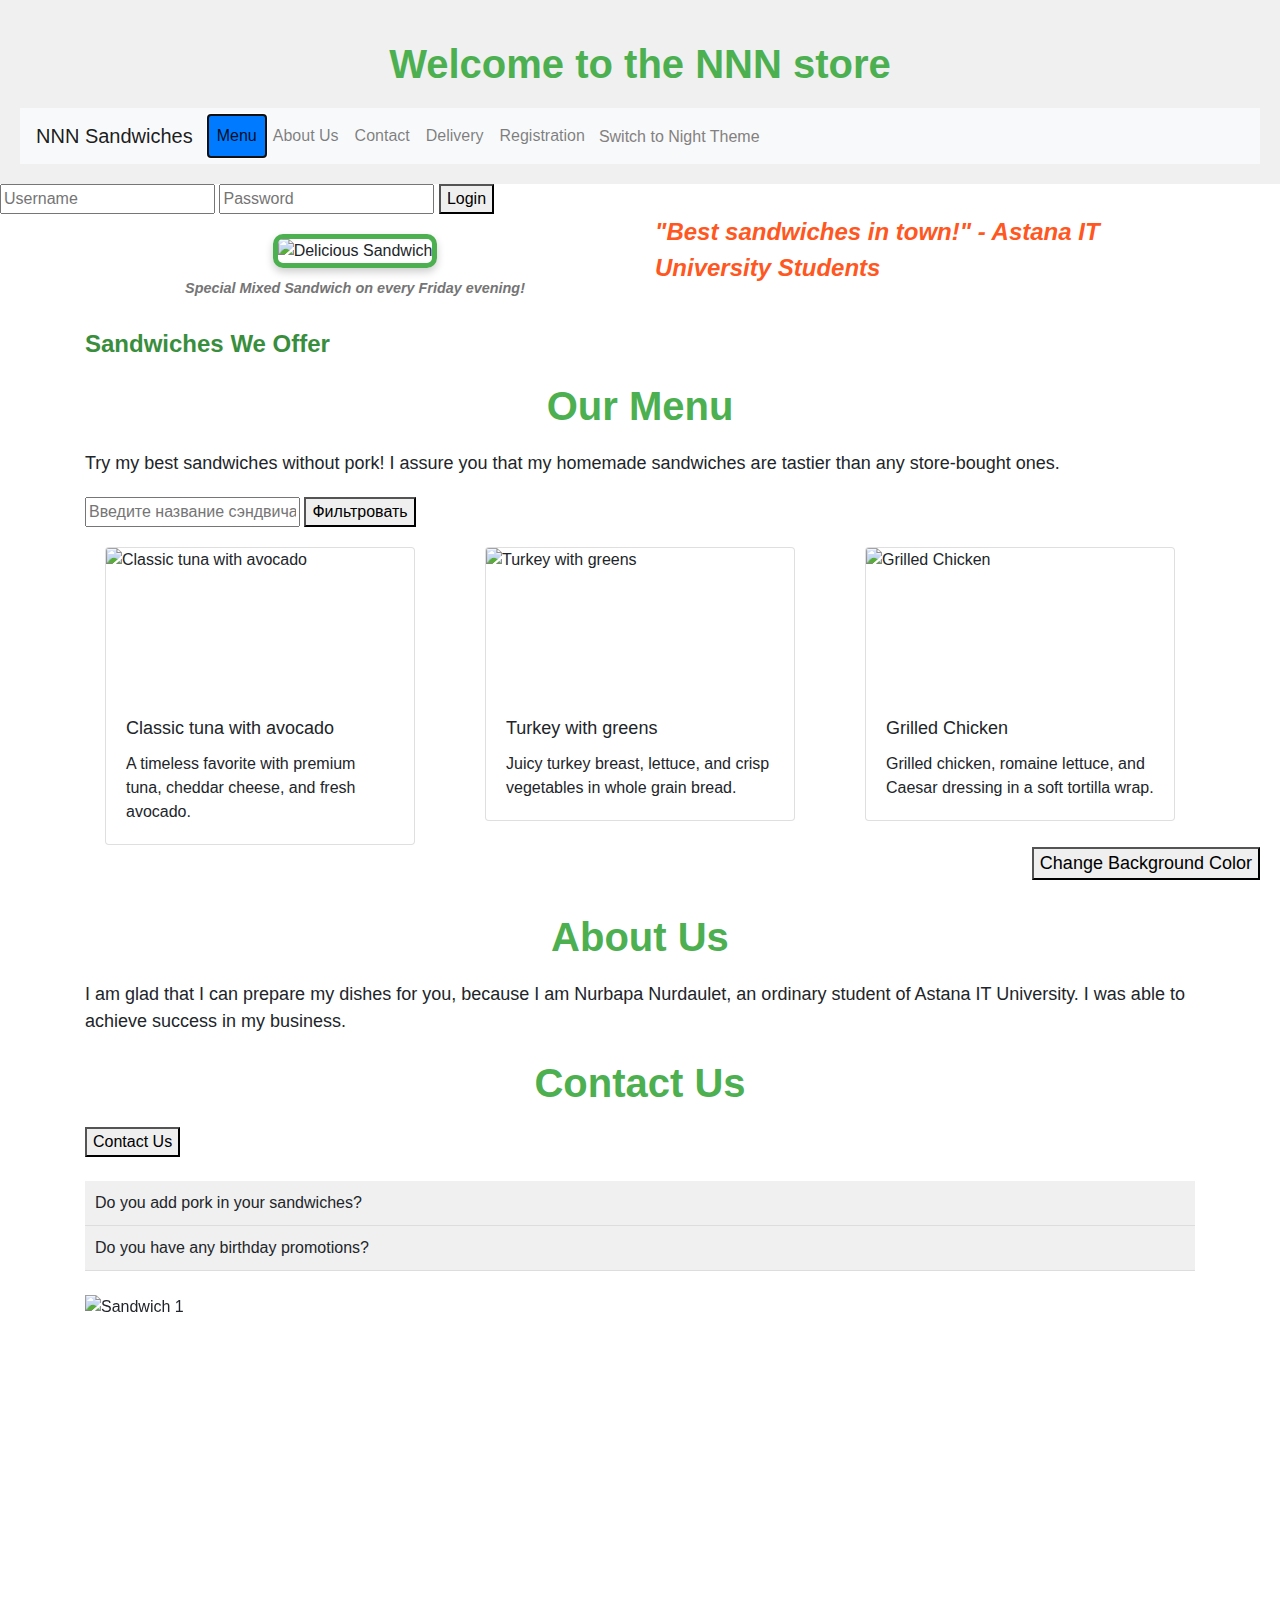
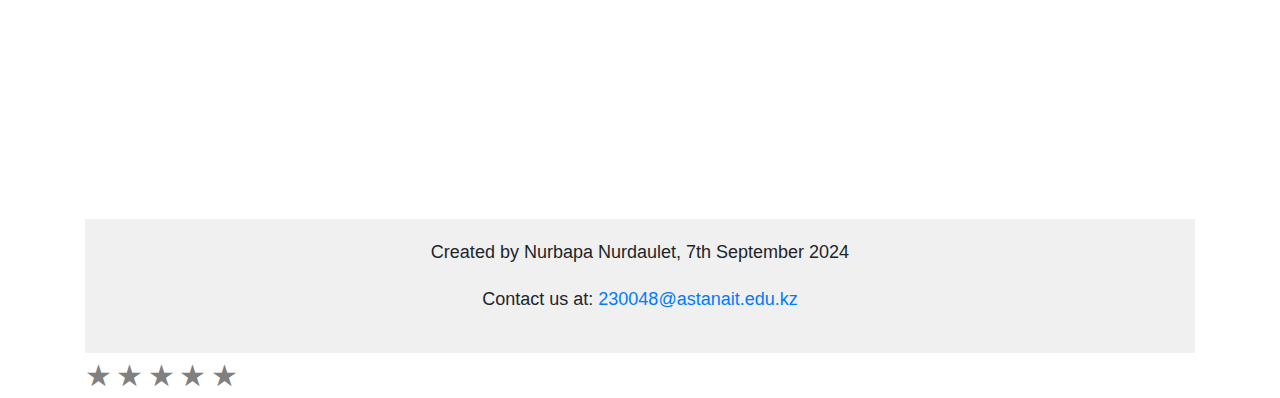
==== index.html @ 0d7af91d "Add files via upload" ====
<!DOCTYPE html>
<html lang="en">
  <head>
    <meta charset="UTF-8" />
    <meta name="viewport" content="width=device-width, initial-scale=1.0" />
    <title>NNN Sandwiches!</title>
    <link rel="stylesheet" href="styles.css" />
    <link
      rel="stylesheet"
      href="https://stackpath.bootstrapcdn.com/bootstrap/4.5.2/css/bootstrap.min.css"
    />
  </head>
  <body>
    <header id="header-section">
      <h1 class="section-heading">Welcome to the NNN store</h1>
      <nav class="navbar navbar-expand-lg navbar-light bg-light">
        <a class="navbar-brand" href="#">NNN Sandwiches</a>
        <button
          class="navbar-toggler"
          type="button"
          data-toggle="collapse"
          data-target="#navbarNav"
          aria-controls="navbarNav"
          aria-expanded="false"
          aria-label="Toggle navigation"
        >
          <span class="navbar-toggler-icon"></span>
        </button>
        <div class="collapse navbar-collapse" id="navbarNav">
          <ul class="navbar-nav">
            <li class="nav-item">
              <a class="nav-link" href="#menu" tabindex="0">Menu</a>
            </li>
            <li class="nav-item">
              <a class="nav-link" href="#about" tabindex="0">About Us</a>
            </li>
            <li class="nav-item">
              <a class="nav-link" href="#contact" tabindex="0">Contact</a>
            </li>
            <li class="nav-item">
              <a class="nav-link" href="delivery.html" tabindex="0">Delivery</a>
            </li>
            <li class="nav-item">
              <a class="nav-link" href="register.html" tabindex="0">Registration</a>
              </li>
            <button id="theme-switch">Switch to Night Theme</button>
            
            

          </ul>
        </div>
      </nav>
    </header>
    <div id="login-form">
      <input type="text" id="username" placeholder="Username" />
      <input type="password" id="password" placeholder="Password" /> <!-- Поле пароля -->
      <button onclick="login()">Login</button>
    </div>
    
    <div id="logout-form" style="display: none;">
      <span id="display-username"></span>
      <button onclick="logout()">Logout</button>
    </div>
    

        <main class="container">
        <div class="row">
          <div class="col-lg-6">
            <figure class="image-container">
              <img
                class="featured-image"
                src="https://encrypted-tbn0.gstatic.com/images?q=tbn:ANd9GcRiJO4X4GaU1ln8Ive9SEUCnDwpfsqTNfGIIA&s"
                alt="Delicious Sandwich"
                width="300"
              />
              <figcaption class="image-caption">
                Special Mixed Sandwich on every Friday evening!
              </figcaption>
            </figure>
          </div>
          <div class="col-lg-6">
            <blockquote class="highlighted-text">
              "Best sandwiches in town!" - Astana IT University Students
            </blockquote>
          </div>
        </div>

        
        <h3 class="section-subheading">Sandwiches We Offer</h3>

        <section id="menu" class="my-4">
          <h2 class="section-heading">Our Menu</h2>
          <p class="paragraph-text">
            Try my best sandwiches without pork! I assure you that my homemade
            sandwiches are tastier than any store-bought ones.
          </p>
          <div>
            <input type="text" id="filter-input" placeholder="Введите название сэндвича" />
            <button id="filter-button">Фильтровать</button>
          </div>
          <div class="row sandwich-row"> <!-- Используем класс row для создания строки -->
            <!-- Здесь будут динамически добавляться сэндвичи -->
          </div>
        </section>

        <!-- <div class="row">
          <div class="col-lg-4">
            <div class="card">
              <img
                class="card-img-top"
                src="https://img.iamcook.ru/2023/upl/recipes/cat/u-674ab21b9fd2a4b46bb719b44692fa74.jpg"
                alt="Classic tuna with avocado"
              />
              <div class="card-body">
                <h5 class="card-title">Classic tuna with avocado</h5>
                <p class="card-text">
                  A timeless favorite with premium tuna, cheddar cheese, and
                  fresh avocado.
                </p>
              </div>
            </div>
          </div>
          <div class="col-lg-4">
            <div class="card">
              <img
                class="card-img-top"
                src="https://images.gastronom.ru/UkY4hJATUJpFTsm3f1yoFzzSl6GPl5_DTDg4dPqXp_A/pr:recipe-cover-image/g:ce/rs:auto:0:0:0/L2Ntcy9hbGwtaW1hZ2VzLzY3Mjc3NTUzLTUxYjUtNDQzNS1iNDM3LTllNDY0MDAxZTVmMy5qcGc.webp"
                alt="Turkey with greens"
              />
              <div class="card-body">
                <h5 class="card-title">Turkey with greens</h5>
                <p class="card-text">
                  Juicy turkey breast, lettuce, and crisp vegetables in whole
                  grain bread.
                  </p>
                </div>
              </div>
            </div>
            <div class="col-lg-4">
              <div class="card">
                <img
                  class="card-img-top"
                  src="https://static.1000.menu/img/content-v2/1d/ac/17587/klab-sendvich-s-kuricei_1622956953_19_max.jpg"
                  alt="Grilled Chicken"
                />
                <div class="card-body">
                  <h5 class="card-title">Grilled Chicken</h5>
                  <p class="card-text">
                    Grilled chicken, romaine lettuce, and Caesar dressing in a
                    soft tortilla wrap.
                  </p>
                </div>
              </div>
            </div>
          </div>
        </section> -->
        
        <section id="about" class="my-4">
          <h2 class="section-heading">About Us</h2>
          <p class="paragraph-text">
            I am glad that I can prepare my dishes for you, because I am Nurbapa
            Nurdaulet, an ordinary student of Astana IT University. I was able to
            achieve success in my business.
          </p>
        </section>
  
        <section id="contact" class="my-4">
          <h2 class="section-heading">Contact Us</h2>
          <button id="popup-button">Contact Us</button>
          <div id="popup-form" class="hidden">
            <form id="contact-form" action="/submit" method="POST">
              <div class="form-group">
                <label for="name">Name:</label>
                <input class="form-control" type="text" id="name" name="name"/>
              </div>
              <div class="form-group">
                <label for="email">Email:</label>
                <input class="form-control" id="email" name="email"/>
              </div>
              <div class="form-group">
                <label for="password">Password:</label>
                <input class="form-control" type="password" id="password" name="password"/>
              </div>
              <div class="form-group">
                <label for="confirm-password">Confirm Password:</label>
                <input class="form-control" type="password" id="confirm-password" name="confirm-password"/>
              </div>
              <div class="form-group">
                <label for="sandwich">Favorite Sandwich:</label>
                <select class="form-control" id="sandwich" name="sandwich">
                  <option value="tuna">Classic tuna with avocado</option>
                  <option value="turkey">Turkey with greens</option>
                  <option value="chicken">Grilled Chicken</option>
                </select>
              </div>
              <div id="error-message" class="text-danger"></div>
              <button class="btn btn-primary" type="submit">Submit</button>
              <button class="btn btn-secondary" type="button" id="reset-button">Reset</button>
            </form>
            <button id="close-button">Close</button>
          </div>
        </section>
        
  
        <section id="accordion" class="my-4">
          <div class="accordion">
            <div class="accordion-header">Do you add pork in your sandwiches?</div>
            <div class="accordion-content hidden">No,because we adhere to Muslim rules</div>
            <div class="accordion-header">Do you have any birthday promotions?</div>
            <div class="accordion-content hidden">Yes, if it's your birthday, we'll give you 20% off.</div>
          </div>
        </section>
  
        <section id="carousel" class="my-4">
          <div
            id="carouselExampleIndicators"
            class="carousel slide"
            data-ride="carousel"
          >
            <div class="carousel-inner">
              <div class="carousel-item active">
                <img
                  src="https://encrypted-tbn0.gstatic.com/images?q=tbn:ANd9GcRiJO4X4GaU1ln8Ive9SEUCnDwpfsqTNfGIIA&s"
                  class="d-block w-100"
                  alt="Sandwich 1"
                />
              </div>
              <div class="carousel-item">
                <img
                  src="https://img.iamcook.ru/2023/upl/recipes/cat/u-674ab21b9fd2a4b46bb719b44692fa74.jpg"
                  class="d-block w-100"
                  alt="Sandwich 2"
                />
              </div>
              <div class="carousel-item">
                <img
                  src="https://static.1000.menu/img/content-v2/1d/ac/17587/klab-sendvich-s-kuricei_1622956953_19_max.jpg"
                  class="d-block w-100"
                  alt="Sandwich 3"
                />
              </div>
            </div>
            <a
              class="carousel-control-prev"
              href="#carouselExampleIndicators"
              role="button"
              data-slide="prev"
            >
              <span class="carousel-control-prev-icon" aria-hidden="true"></span>
              <span class="sr-only">Previous</span>
            </a>
            <a
              class="carousel-control-next"
              href="#carouselExampleIndicators"
              role="button"
              data-slide="next"
            >
              <span class="carousel-control-next-icon" aria-hidden="true"></span>
              <span class="sr-only">Next</span>
            </a>
          </div>
        </section>
  
        <footer id="footer-section">
          <p class="paragraph-text">
            Created by Nurbapa Nurdaulet, 7th September 2024
          </p>
          <p class="paragraph-text">
            Contact us at:
            <a href="mailto:230048@astanait.edu.kz">230048@astanait.edu.kz</a>
          </p>
        </footer>
        <div class="rating">
          <span class="star" data-value="1">★</span>
          <span class="star" data-value="2">★</span>
          <span class="star" data-value="3">★</span>
          <span class="star" data-value="4">★</span>
          <span class="star" data-value="5">★</span>
      </div>
      
        
        <button id="background-color-button">Change Background Color</button>
        <div id="current-time"></div>
        <!-- Модальное окно -->
    <div id="greeting-modal" class="modal">
      <div class="modal-content">
        <span id="close-modal" class="close-button">&times;</span>
        <p id="greeting"></p> <!-- Приветствие появится здесь -->
      </div>
    </div>
    <audio id="notification-sound" src="sounds/notification.mp3" preload="auto"></audio>  
      <script src="https://code.jquery.com/jquery-3.5.1.slim.min.js"></script>
      <script src="https://cdn.jsdelivr.net/npm/@popperjs/core@2.9.2/dist/umd/popper.min.js"></script>
      <script src="https://stackpath.bootstrapcdn.com/bootstrap/4.5.2/js/bootstrap.min.js"></script>
      <script src="script.js"></script>
    </body>
  </html>
---- styles.css ----
body {
  font-family: Arial, sans-serif;
  margin: 0;
  padding: 0;
}

header {
  background-color: #f0f0f0;
  padding: 20px;
  text-align: center;
}
.section-heading {
  font-size: 2.5em;
  font-weight: bold;
  text-align: center;
  margin: 20px 0;
  color: #4caf50;
}



.section-subheading {
  font-size: 1.5em;
  font-weight: bold;
  margin: 10px 0;
  color: #388e3c;
}
.nav-bar {
  background-color: #4caf50;
  padding: 10px 0;
  text-align: center;
}

.menu-item {
  font-weight: bold;
  color: #4caf50;
}

.navbar {
  background-color: #333;
  color: #fff;
}

.navbar-brand {
  color: #fff;
}

.nav-link {
  color: #fff;
}

.nav-link:hover {
  color: #ccc;
}



.paragraph-text {
  font-size: 18px;
  margin-bottom: 20px;
}

.image-container {
  text-align: center;
  margin: 20px;
}

.featured-image {
  width: 300px;
  height: 200px;
  object-fit: cover;
  border-radius: 10px;
  border: 5px solid #4caf50;
  box-shadow: 0 4px 8px rgba(0, 0, 0, 0.2);
}

.image-caption {
  font-style: italic;
  font-size: 0.9em;
  color: #757575;
  margin-top: 10px;
  font-weight: bold;
}

.highlighted-text {
  font-size: 24px;
  font-weight: bold;
  font-style: italic;
  color: #ff5722;
  margin-bottom: 20px;
}

.card {
  margin: 20px;
}

.card-img-top {
  width: 100%;
  height: 150px;
  object-fit: cover;
  border-radius: 10px;
}

.card-body {
  padding: 20px;
}

.card-title {
  font-size: 18px;
  margin-bottom: 10px;
}

.card-text {
  font-size: 16px;
  margin-bottom: 20px;
}

#popup-form {
  display: none;
  position: fixed;
  top: 50%;
  left: 50%;
  transform: translate(-50%, -50%);
  background-color: #fff;
  padding: 20px;
  border: 1px solid #ddd;
  border-radius: 10px;
  box-shadow: 0 0 10px rgba(0, 0, 0, 0.2);
}

#close-button {
  position: absolute;
  top: 10px;
  right: 10px;
  font-size: 18px;
  cursor: pointer;
}

.accordion-header {
  background-color: #f0f0f0;
  padding: 10px;
  border-bottom: 1px solid #ddd;
  cursor: pointer;
}

.accordion-content {
  padding: 10px;
  border-bottom: 1px solid #ddd;
}

.carousel-inner {
  width: 100%;
  height: 500px;
}

.carousel-item {
  height: 500px;
}

.carousel-control-prev-icon,
.carousel-control-next-icon {
  width: 30px;
  height: 30px;
  background-color: #333;
  color: #fff;
  border-radius: 50%;
  cursor: pointer;
}

footer {
  background-color: #f0f0f0;
  padding: 20px;
  text-align: center;
}

.paragraph-text {
  font-size: 18px;
  margin-bottom: 20px;
}

#background-color-button {
  position: fixed;
  bottom: 20px;
  right: 20px;
  font-size: 18px;
  cursor: pointer;
}

#current-time {
  position: fixed;
  bottom: 50px;
  right: 20px;
  font-size: 18px;
}
.star {
  font-size: 30px; /* Размер звезды */
  color: gray; /* Цвет звезды по умолчанию */
  transition: transform 0.2s ease, color 0.2s ease; /* Плавный переход */
  cursor: pointer; /* Указатель при наведении */
}

.star:hover {
  transform: scale(1.2); /* Увеличение звезды при наведении */
  color: gold; /* Цвет звезды при наведении */
}

.star.active {
  color: gold; /* Цвет активной звезды */
}
.night-theme {
  background-color: #333;
  color: #fff;
}
#resetButton {
  background-color: #007BFF;
  color: white;
  cursor: pointer;
  transition: background-color 0.3s;
  width: 35%;
  height: 40px;
  border-radius: 10px;
}

#resetButton:hover {
  background-color: #0056b3;
}
#theme-switch {
  background-color: transparent; /* Прозрачный фон */
  color:#848080;
  border: none; /* Убираем границы */
  border-radius: 0; /* Убираем округление */
  padding-top: 2px;
  font-size: 16px; /* Размер шрифта */
  cursor: pointer; /* Курсор при наведении */
  transition: color 0.3s ease; /* Плавный переход цвета текста */
}

#theme-switch:hover {
  color: #000; /* Черный цвет текста при наведении */
}


.nav-link.active {
  background-color: #007bff; /* Change to your desired color */
  color: white; /* Change text color */
}
.modal {
  display: none; /* Скрываем по умолчанию */
  position: fixed;
  z-index: 1000;
  left: 0;
  top: 0;
  width: 100%;
  height: 100%;
  background-color: rgba(0, 0, 0, 0.5); /* Полупрозрачный фон */
}

.modal-content {
  background-color: #fff;
  margin: 15% auto;
  padding: 20px;
  border-radius: 8px;
  width: 80%;
  max-width: 400px;
  text-align: center;
}

.close-button {
  position: absolute;
  top: 10px;
  right: 15px;
  font-size: 24px;
  cursor: pointer;
}
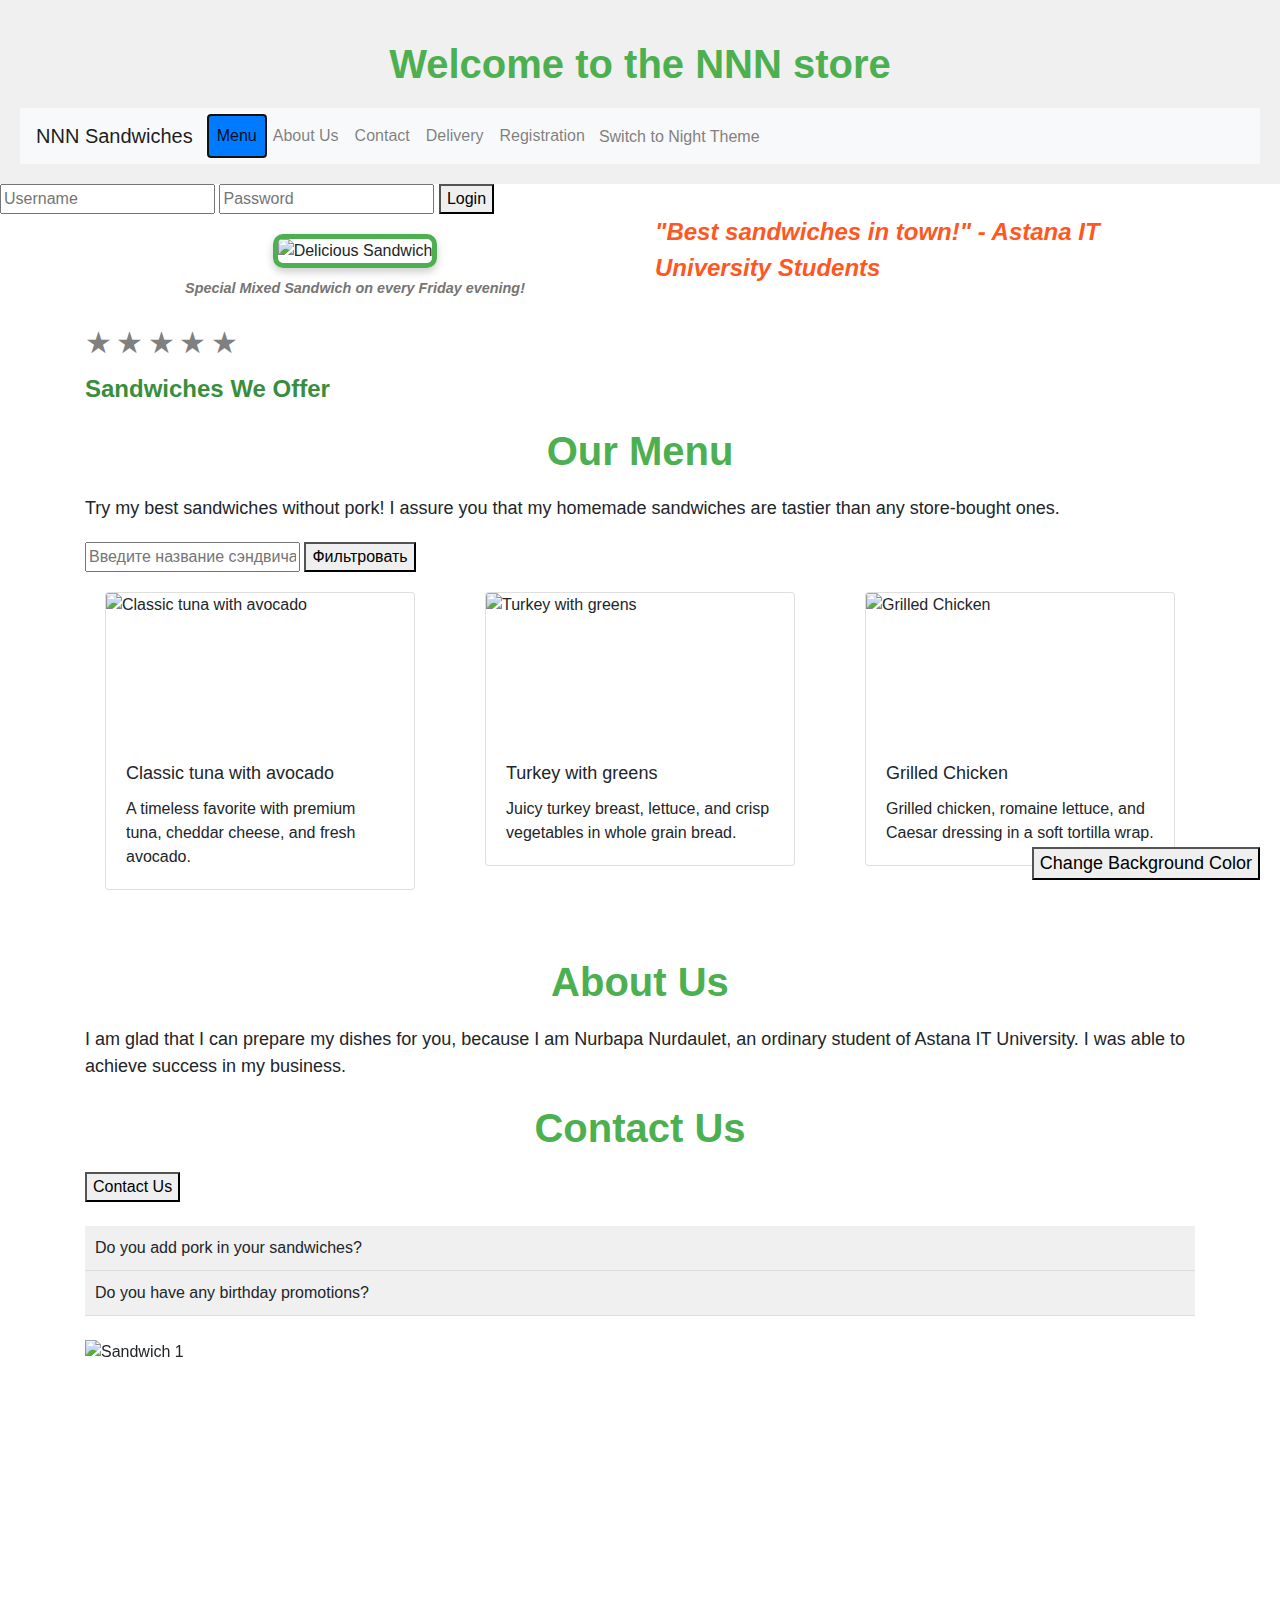
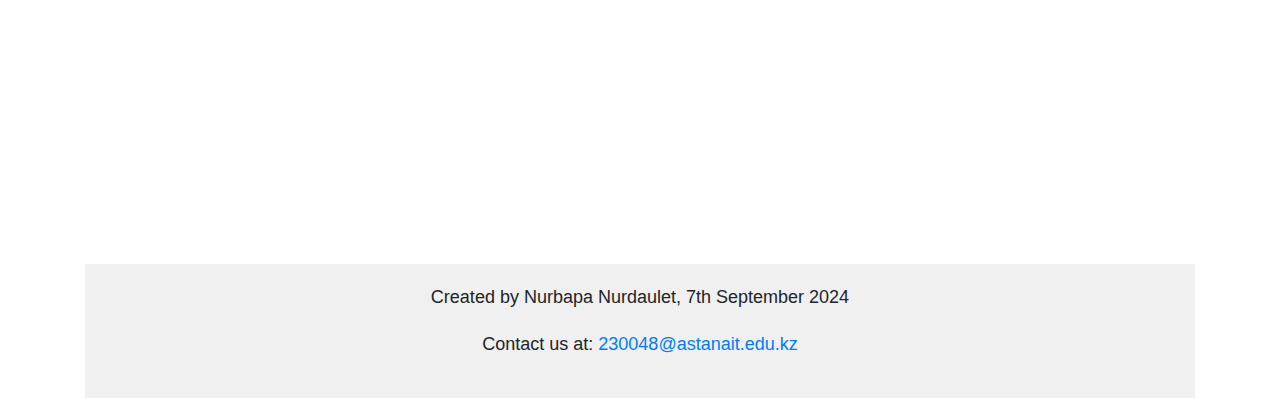
==== commit ba9db24f: "Update index.html" ====
--- a/index.html
+++ b/index.html
@@ -77,6 +77,13 @@
                 Special Mixed Sandwich on every Friday evening!
               </figcaption>
             </figure>
+            <div class="rating">
+              <span class="star" data-value="1">★</span>
+              <span class="star" data-value="2">★</span>
+              <span class="star" data-value="3">★</span>
+              <span class="star" data-value="4">★</span>
+              <span class="star" data-value="5">★</span>
+            </div>
           </div>
           <div class="col-lg-6">
             <blockquote class="highlighted-text">
@@ -270,28 +277,15 @@
             <a href="mailto:230048@astanait.edu.kz">230048@astanait.edu.kz</a>
           </p>
         </footer>
-        <div class="rating">
-          <span class="star" data-value="1">★</span>
-          <span class="star" data-value="2">★</span>
-          <span class="star" data-value="3">★</span>
-          <span class="star" data-value="4">★</span>
-          <span class="star" data-value="5">★</span>
-      </div>
+
       
         
         <button id="background-color-button">Change Background Color</button>
         <div id="current-time"></div>
-        <!-- Модальное окно -->
-    <div id="greeting-modal" class="modal">
-      <div class="modal-content">
-        <span id="close-modal" class="close-button">&times;</span>
-        <p id="greeting"></p> <!-- Приветствие появится здесь -->
-      </div>
-    </div>
     <audio id="notification-sound" src="sounds/notification.mp3" preload="auto"></audio>  
       <script src="https://code.jquery.com/jquery-3.5.1.slim.min.js"></script>
       <script src="https://cdn.jsdelivr.net/npm/@popperjs/core@2.9.2/dist/umd/popper.min.js"></script>
       <script src="https://stackpath.bootstrapcdn.com/bootstrap/4.5.2/js/bootstrap.min.js"></script>
       <script src="script.js"></script>
     </body>
-  </html>+  </html>
--- a/styles.css
+++ b/styles.css
@@ -193,19 +193,19 @@
   font-size: 18px;
 }
 .star {
-  font-size: 30px; /* Размер звезды */
-  color: gray; /* Цвет звезды по умолчанию */
-  transition: transform 0.2s ease, color 0.2s ease; /* Плавный переход */
-  cursor: pointer; /* Указатель при наведении */
+  font-size: 30px; 
+  color: gray; 
+  transition: transform 0.2s ease, color 0.2s ease; 
+  cursor: pointer; 
 }
 
 .star:hover {
-  transform: scale(1.2); /* Увеличение звезды при наведении */
-  color: gold; /* Цвет звезды при наведении */
+  transform: scale(1.2); 
+  color: gold; 
 }
 
 .star.active {
-  color: gold; /* Цвет активной звезды */
+  color: gold; 
 }
 .night-theme {
   background-color: #333;
@@ -225,34 +225,35 @@
   background-color: #0056b3;
 }
 #theme-switch {
-  background-color: transparent; /* Прозрачный фон */
+  background-color: transparent; 
   color:#848080;
-  border: none; /* Убираем границы */
-  border-radius: 0; /* Убираем округление */
+  border: none; 
+  border-radius: 0; 
   padding-top: 2px;
-  font-size: 16px; /* Размер шрифта */
-  cursor: pointer; /* Курсор при наведении */
-  transition: color 0.3s ease; /* Плавный переход цвета текста */
+  font-size: 16px; 
+  cursor: pointer; 
+  transition: color 0.3s ease; 
 }
 
 #theme-switch:hover {
-  color: #000; /* Черный цвет текста при наведении */
+  color: #000;
 }
 
 
 .nav-link.active {
-  background-color: #007bff; /* Change to your desired color */
-  color: white; /* Change text color */
+  background-color: #007bff; 
+  color: white;
 }
 .modal {
-  display: none; /* Скрываем по умолчанию */
+  display: none; 
   position: fixed;
   z-index: 1000;
   left: 0;
   top: 0;
   width: 100%;
   height: 100%;
-  background-color: rgba(0, 0, 0, 0.5); /* Полупрозрачный фон */
+  background-color: rgba(0, 0, 0, 0.5);
+  
 }
 
 .modal-content {
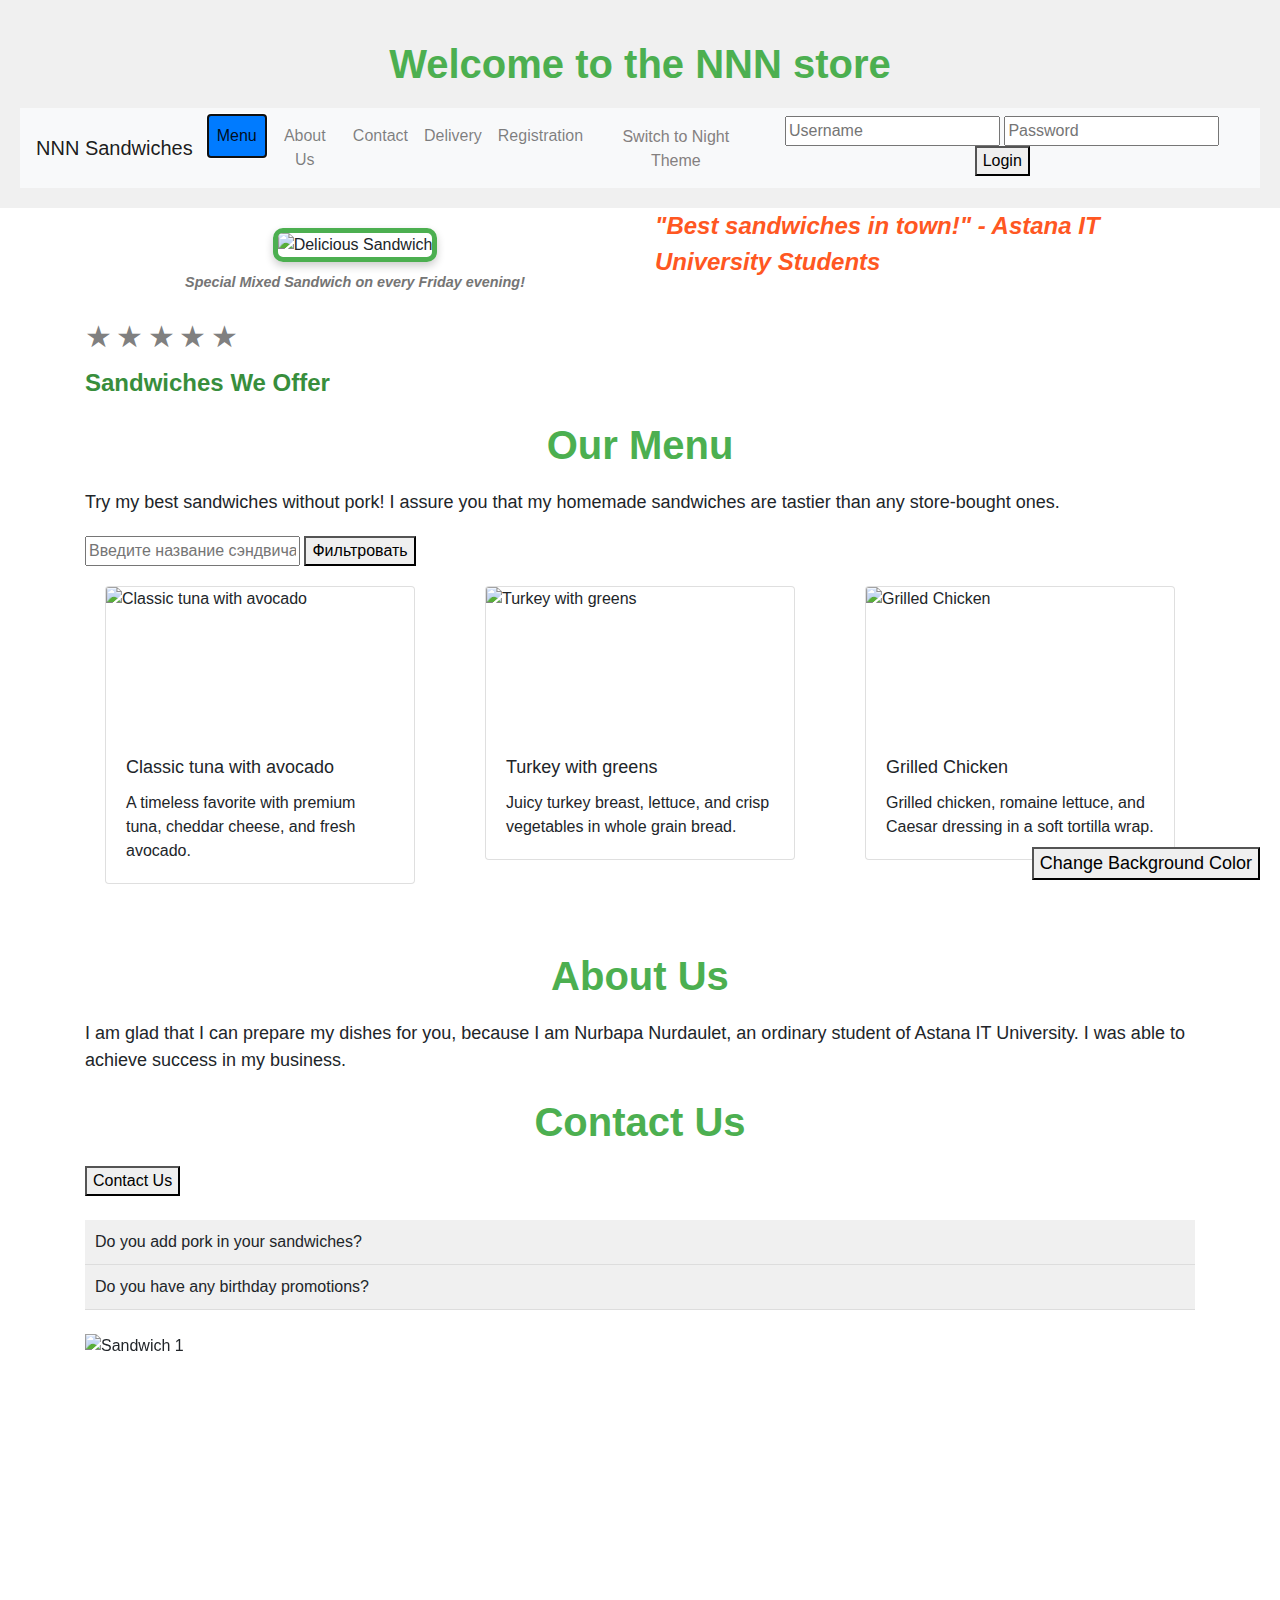
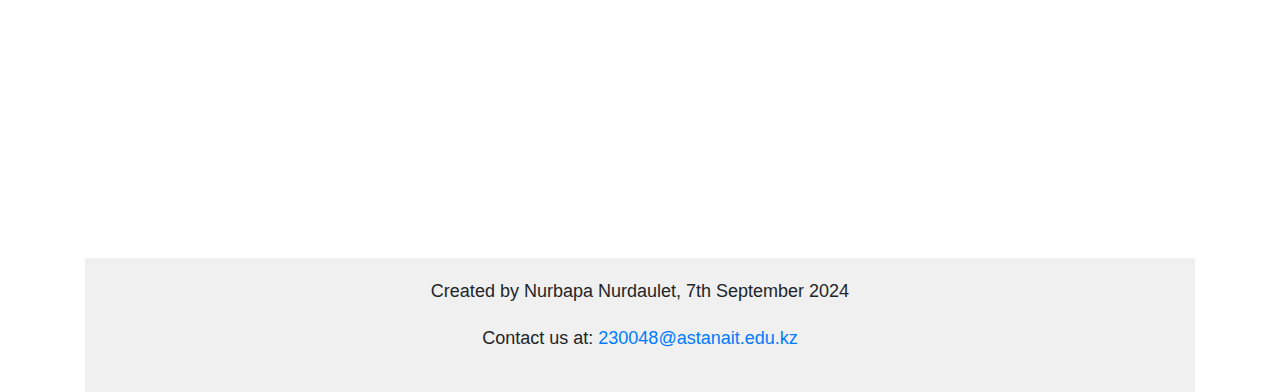
==== commit 8795bc40: "Update index.html" ====
--- a/index.html
+++ b/index.html
@@ -44,23 +44,21 @@
               <a class="nav-link" href="register.html" tabindex="0">Registration</a>
               </li>
             <button id="theme-switch">Switch to Night Theme</button>
+            <div id="login-form">
+              <input type="text" id="username" placeholder="Username" />
+              <input type="password" id="password" placeholder="Password" /> <!-- Поле пароля -->
+              <button onclick="login()">Login</button>
+            </div>
             
-            
-
+            <div id="logout-form" style="display: none;">
+              <span id="display-username"></span>
+              <button onclick="logout()">Logout</button>
+            </div>
           </ul>
         </div>
       </nav>
     </header>
-    <div id="login-form">
-      <input type="text" id="username" placeholder="Username" />
-      <input type="password" id="password" placeholder="Password" /> <!-- Поле пароля -->
-      <button onclick="login()">Login</button>
-    </div>
-    
-    <div id="logout-form" style="display: none;">
-      <span id="display-username"></span>
-      <button onclick="logout()">Logout</button>
-    </div>
+
     
 
         <main class="container">
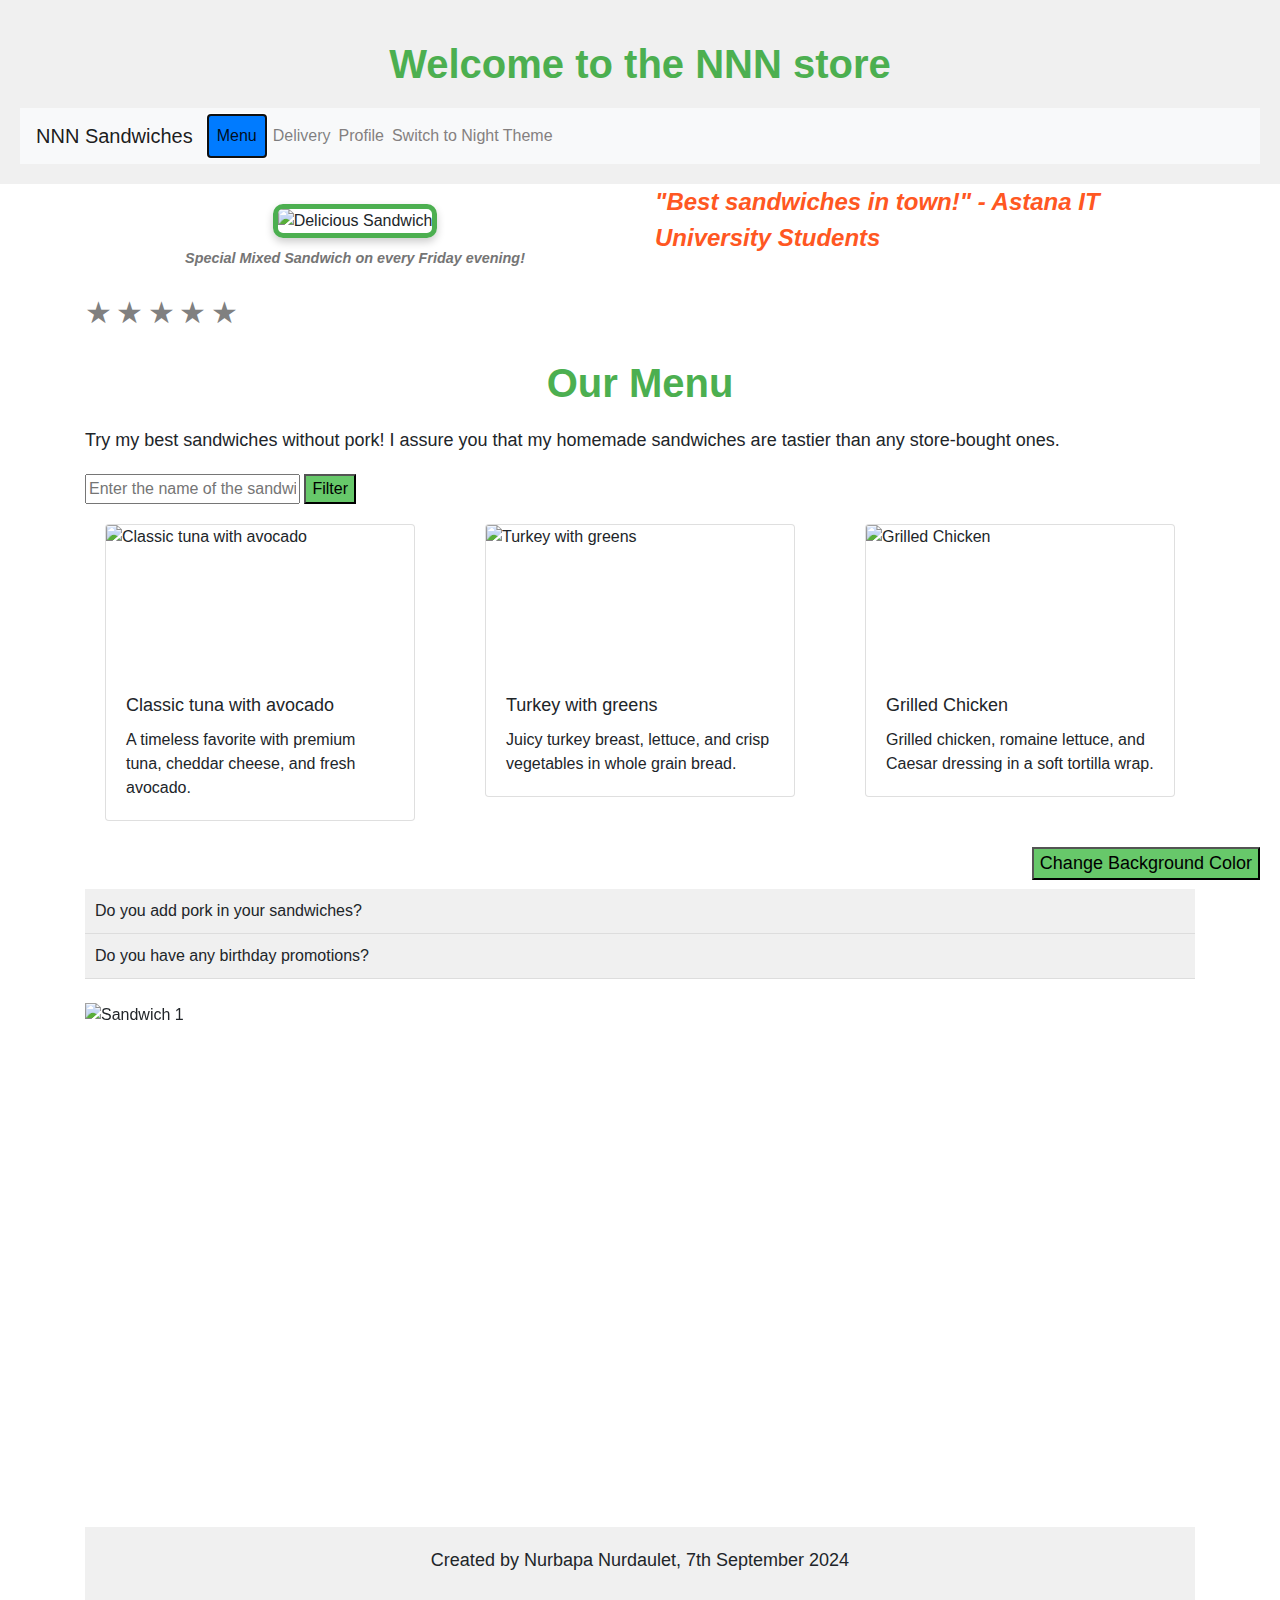
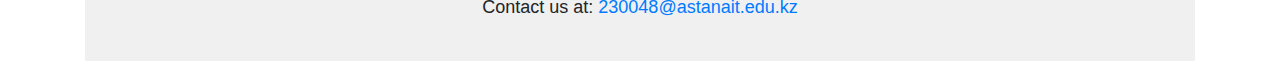
==== commit 2a459b7d: "Add files via upload" ====
--- a/index.html
+++ b/index.html
@@ -32,34 +32,57 @@
               <a class="nav-link" href="#menu" tabindex="0">Menu</a>
             </li>
             <li class="nav-item">
-              <a class="nav-link" href="#about" tabindex="0">About Us</a>
-            </li>
-            <li class="nav-item">
-              <a class="nav-link" href="#contact" tabindex="0">Contact</a>
-            </li>
-            <li class="nav-item">
               <a class="nav-link" href="delivery.html" tabindex="0">Delivery</a>
             </li>
-            <li class="nav-item">
-              <a class="nav-link" href="register.html" tabindex="0">Registration</a>
-              </li>
-            <button id="theme-switch">Switch to Night Theme</button>
-            <div id="login-form">
-              <input type="text" id="username" placeholder="Username" />
-              <input type="password" id="password" placeholder="Password" /> <!-- Поле пароля -->
-              <button onclick="login()">Login</button>
-            </div>
-            
-            <div id="logout-form" style="display: none;">
-              <span id="display-username"></span>
-              <button onclick="logout()">Logout</button>
-            </div>
+            <li><a class="nav-link" href="#" id="profile-btn">Profile</a></li>
+            <button class="nav-link" id="theme-switch">Switch to Night Theme</button>
+
+
           </ul>
         </div>
       </nav>
     </header>
 
-    
+    <div id="modal" class="modal">
+      <div class="modal-content">
+          <h2 id="modal-title">Registration</h2>
+          <form id="form">
+              <div>
+                  <label for="username">Name</label>
+                  <input type="text" id="username" required>
+              </div>
+              <div>
+                  <label for="email">Email</label>
+                  <input type="email" id="email" required>
+              </div>
+              <div>
+                  <label for="password">Password</label>
+                  <input type="password" id="password" required>
+              </div>
+              <div>
+                  <label for="confirm-password">Confirm Password</label>
+                  <input type="password" id="confirm-password" required>
+            </div>
+            <span id="password-error" style="color: red; display: none;">Passwords do not match!</span>
+              <button type="submit">Send</button>
+              <button type="button" id="close-btn">Close</button>
+          </form>
+          <!-- Кнопка для переключения между регистрацией и авторизацией -->
+          <button id="switch-btn" type="button">Authorization</button>
+
+      </div>
+  </div>
+
+  <div id="profile-modal" class="modal">
+      <div class="modal-content">
+          <h2>Your Profile</h2>
+          <p id="profile-info">Information about your profile</p>
+          <button id="close-profile-btn">Close</button>
+          <!-- Кнопка для выхода из аккаунта -->
+          <button id="logout-btn" style="display: block;">Exit</button>
+
+      </div>
+  </div>
 
         <main class="container">
         <div class="row">
@@ -81,7 +104,7 @@
               <span class="star" data-value="3">★</span>
               <span class="star" data-value="4">★</span>
               <span class="star" data-value="5">★</span>
-            </div>
+          </div>
           </div>
           <div class="col-lg-6">
             <blockquote class="highlighted-text">
@@ -90,8 +113,8 @@
           </div>
         </div>
 
-        
-        <h3 class="section-subheading">Sandwiches We Offer</h3>
+
+
 
         <section id="menu" class="my-4">
           <h2 class="section-heading">Our Menu</h2>
@@ -100,11 +123,10 @@
             sandwiches are tastier than any store-bought ones.
           </p>
           <div>
-            <input type="text" id="filter-input" placeholder="Введите название сэндвича" />
-            <button id="filter-button">Фильтровать</button>
-          </div>
-          <div class="row sandwich-row"> <!-- Используем класс row для создания строки -->
-            <!-- Здесь будут динамически добавляться сэндвичи -->
+            <input type="text" id="filter-input" placeholder="Enter the name of the sandwich" />
+            <button id="filter-button">Filter</button>
+          </div>
+          <div class="row sandwich-row"> 
           </div>
         </section>
 
@@ -160,51 +182,7 @@
           </div>
         </section> -->
         
-        <section id="about" class="my-4">
-          <h2 class="section-heading">About Us</h2>
-          <p class="paragraph-text">
-            I am glad that I can prepare my dishes for you, because I am Nurbapa
-            Nurdaulet, an ordinary student of Astana IT University. I was able to
-            achieve success in my business.
-          </p>
-        </section>
-  
-        <section id="contact" class="my-4">
-          <h2 class="section-heading">Contact Us</h2>
-          <button id="popup-button">Contact Us</button>
-          <div id="popup-form" class="hidden">
-            <form id="contact-form" action="/submit" method="POST">
-              <div class="form-group">
-                <label for="name">Name:</label>
-                <input class="form-control" type="text" id="name" name="name"/>
-              </div>
-              <div class="form-group">
-                <label for="email">Email:</label>
-                <input class="form-control" id="email" name="email"/>
-              </div>
-              <div class="form-group">
-                <label for="password">Password:</label>
-                <input class="form-control" type="password" id="password" name="password"/>
-              </div>
-              <div class="form-group">
-                <label for="confirm-password">Confirm Password:</label>
-                <input class="form-control" type="password" id="confirm-password" name="confirm-password"/>
-              </div>
-              <div class="form-group">
-                <label for="sandwich">Favorite Sandwich:</label>
-                <select class="form-control" id="sandwich" name="sandwich">
-                  <option value="tuna">Classic tuna with avocado</option>
-                  <option value="turkey">Turkey with greens</option>
-                  <option value="chicken">Grilled Chicken</option>
-                </select>
-              </div>
-              <div id="error-message" class="text-danger"></div>
-              <button class="btn btn-primary" type="submit">Submit</button>
-              <button class="btn btn-secondary" type="button" id="reset-button">Reset</button>
-            </form>
-            <button id="close-button">Close</button>
-          </div>
-        </section>
+
         
   
         <section id="accordion" class="my-4">
@@ -285,5 +263,6 @@
       <script src="https://cdn.jsdelivr.net/npm/@popperjs/core@2.9.2/dist/umd/popper.min.js"></script>
       <script src="https://stackpath.bootstrapcdn.com/bootstrap/4.5.2/js/bootstrap.min.js"></script>
       <script src="script.js"></script>
+      <script src="https://maps.googleapis.com/maps/api/js?key=YOUR_GOOGLE_MAPS_API_KEY&callback=initMap" async defer></script>
     </body>
   </html>
--- a/styles.css
+++ b/styles.css
@@ -53,7 +53,28 @@
   color: #ccc;
 }
 
-
+.navbar-nav{
+  display: flex;
+  align-items: center; /* Выравнивание элементов по центру по вертикали */
+  justify-content: space-between; /* Если нужно распределить элементы по ширине */
+}
+
+#profile-btn {
+  background-color: transparent;
+  color: #848080;
+  border: none;
+  border-radius: 0;
+  padding: 0; /* Убедитесь, что отступы равны */
+  font-size: 16px;
+  cursor: pointer;
+  transition: color 0.3s ease;
+}
+button{
+  background-color: #67c86a;
+}
+#profile-btn:hover{
+  color: #000;
+}
 
 .paragraph-text {
   font-size: 18px;
@@ -229,7 +250,6 @@
   color:#848080;
   border: none; 
   border-radius: 0; 
-  padding-top: 2px;
   font-size: 16px; 
   cursor: pointer; 
   transition: color 0.3s ease; 
@@ -273,3 +293,63 @@
   font-size: 24px;
   cursor: pointer;
 }
+#modal, #profile-modal {
+  display: none;
+}
+
+#modal.show, #profile-modal.show {
+  display: block;
+}
+
+#modal-overlay.show {
+  display: block;
+}
+/* Ночной режим для текста под фото, футера, и accordion */
+.night-theme .image-caption,
+.night-theme .paragraph-text,
+.night-theme .accordion-header,
+.night-theme .accordion-content,
+.night-theme footer {
+  color: #fff; /* Белый цвет для видимости на тёмном фоне */
+}
+
+.night-theme .accordion-header,
+.night-theme .accordion-content,
+.night-theme footer {
+  background-color: #444; /* Фон потемнее для контраста с белым текстом */
+}
+
+.night-theme .navbar,
+.night-theme .card,
+.night-theme .modal-content {
+  background-color: #444; /* Темный фон для карточек и модальных окон */
+}
+
+.night-theme .nav-link {
+  color: #ccc; /* Цвет текста навигации в ночной теме */
+}
+
+.night-theme .star {
+  color: #bbb; /* Цвет для звездочек рейтинга */
+}
+/* Ночной режим для header */
+.night-theme header {
+  background-color: #222; /* Темный фон для header */
+  color: #fff; /* Белый цвет текста */
+}
+
+.modal-content div {
+  margin-bottom: 10px;
+  display: flex;
+  flex-direction: column;
+}
+
+.modal-content label {
+  margin-bottom: 5px;
+  font-weight: bold;
+}
+
+#password-error {
+  margin-top: 5px;
+  font-size: 0.9em;
+}
